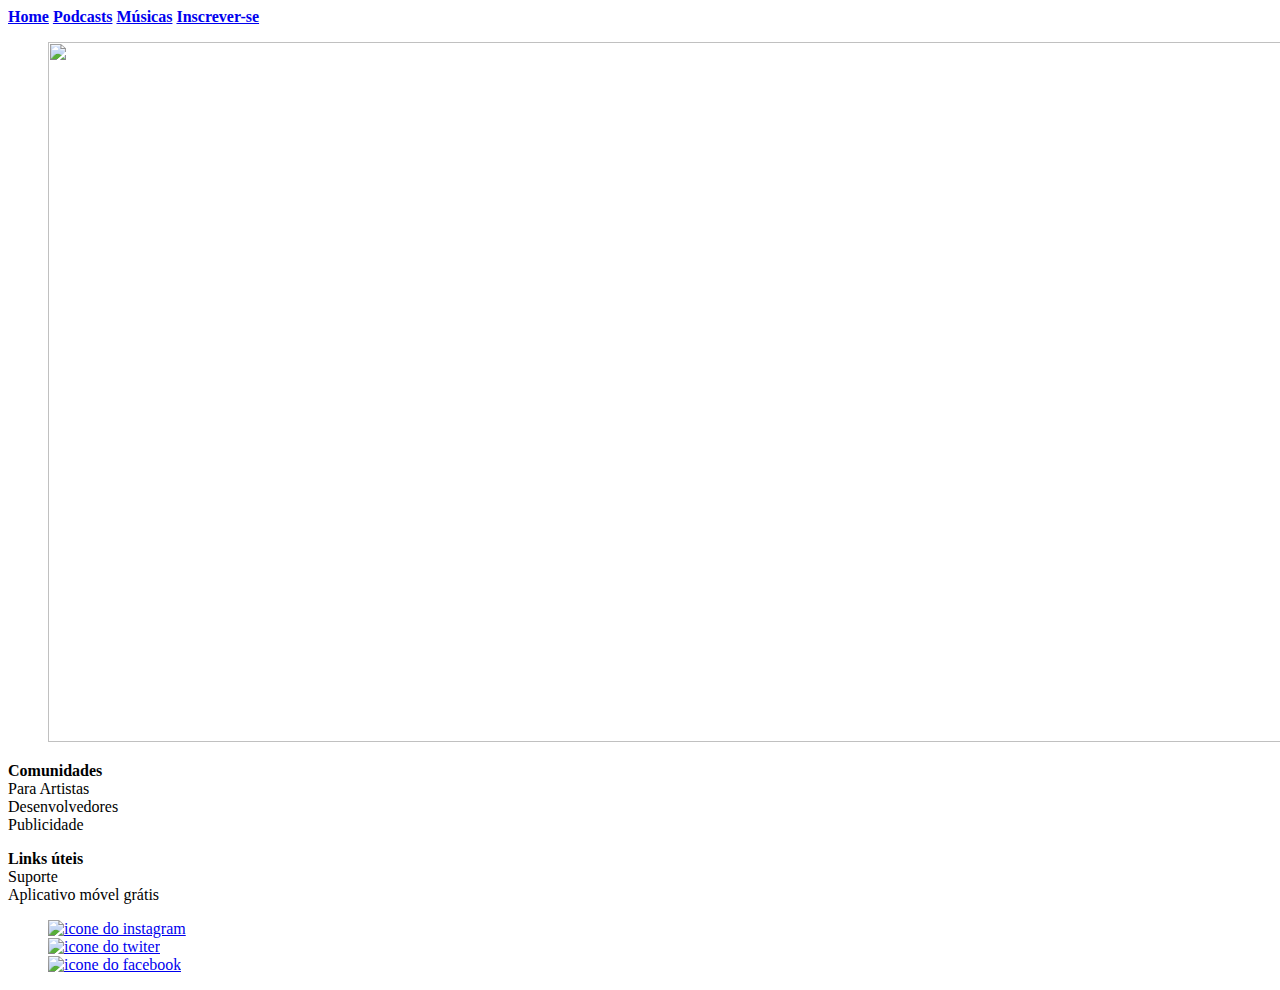
==== index.html @ 5d3cd579 "adicionei footer, ajustei imagem da home e corrigi link do footer" ====
<!DOCTYPE html>
<html lang="pt-br">
<head>
    <meta charset="UTF-8">
    <meta name="viewport" content="width=device-width, initial-scale=1.0">
    <link rel="shortcut icon" href="./icons/favicon.ico" type="image/x=icon"/>
    <title>Spotify</title>
    <link rel="stylesheet" type="text/css" href="./css/style.css"/>
</head>
<body>
    <header>
        <div class="topnav">
            <a class="active" href="./index.html"><strong>Home</strong></a>
            <a href="./index.html"><strong>Podcasts</strong></a>
            <a href="./index.html"><strong>Músicas</strong></a>
            <a href="./pages/contacts.html"><strong>Inscrever-se</strong></a>
        </div>   
    </header>
    <figure class="imageback">
        <img src="./images/home_background.png" height="700"  width ="1350";> 
        <!-- <img class="bg" src="./images/home_image.png" alt=""> -->
    </figure>

    

    <footer class="bottomnav">
        <div class="coluna1">
            <dl>
                <dt class="comunidades"><strong>Comunidades</strong></dt>
                <dt>Para Artistas</dt>
                <dt>Desenvolvedores</dt>
                <dt>Publicidade</dt>
            </dl>    
        </div>
        <div class="coluna2">
            <dl>
                <dt class="links_uteis"><strong>Links úteis</strong></dt>
                <dt>Suporte</dt>
                <dt>Aplicativo móvel grátis</dt>
            </dl>
        </div>
        <div class="redes_sociais">
            <dl>
                <dd><a href="https://www.instagram.com/spotify/" target="_blank"><img src="./icons/favicon 2.ico" alt="icone do instagram"></a></dd>
                <dd><a href="https://twitter.com/spotify" target="_blank"><img src="./icons/favicon 3.ico" alt="icone do twiter"></a></dd>
                <dd><a href="https://web.facebook.com/SpotifyBrasil/?brand_redir=6243987495" target="_blank"><img src="./icons/favicon 4.ico" alt="icone do facebook"></a></dd>
            </dl>           
        </div> 
    </footer>
</body>
</html>
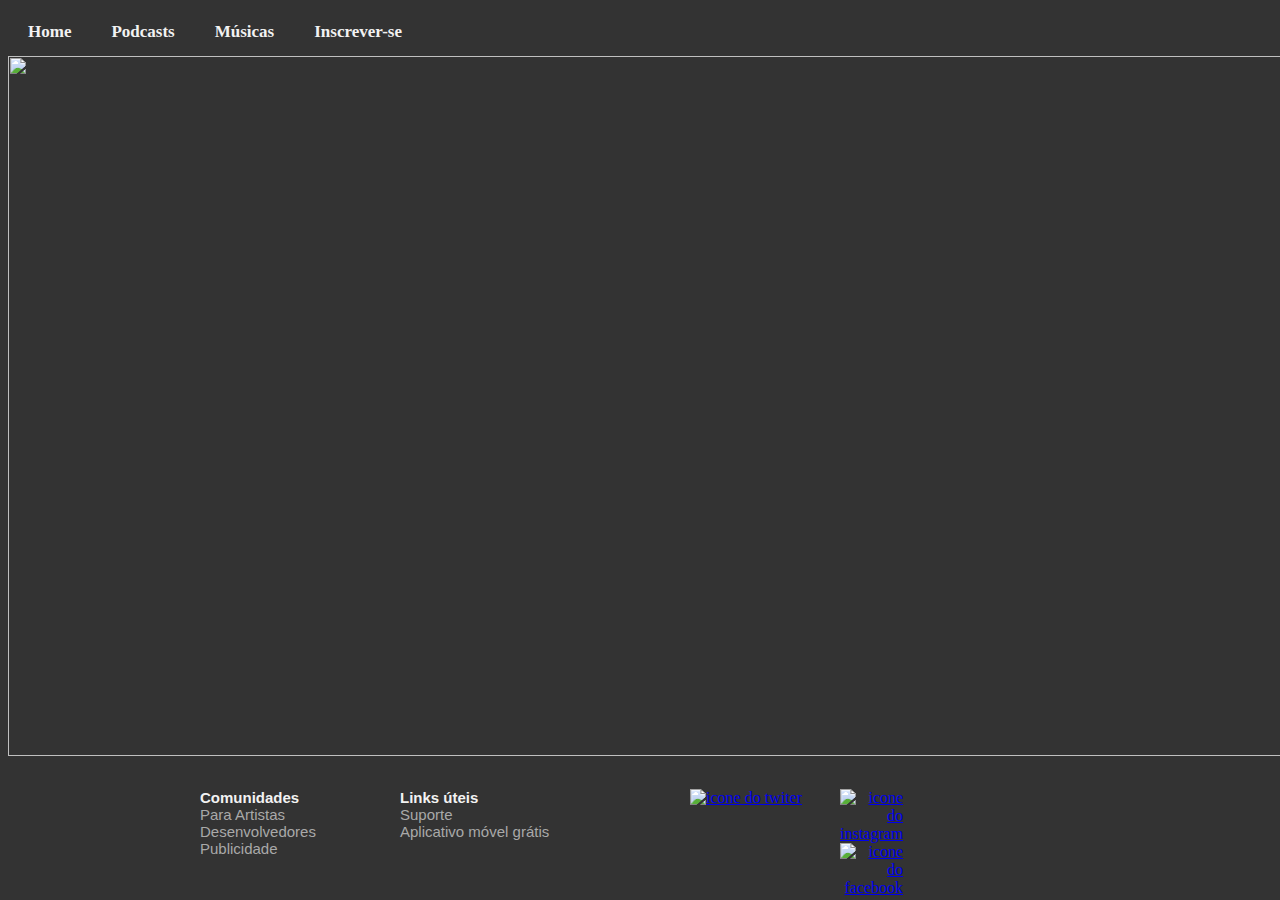
==== commit c1a756bd: "testing position" ====
--- a/index.html
+++ b/index.html
@@ -42,7 +42,7 @@
         <div class="redes_sociais">
             <dl>
                 <dd><a href="https://www.instagram.com/spotify/" target="_blank"><img src="./icons/favicon 2.ico" alt="icone do instagram"></a></dd>
-                <dd><a href="https://twitter.com/spotify" target="_blank"><img src="./icons/favicon 3.ico" alt="icone do twiter"></a></dd>
+                <dd class="twiter"><a href="https://twitter.com/spotify" target="_blank"><img src="./icons/favicon 3.ico" alt="icone do twiter"></a></dd>
                 <dd><a href="https://web.facebook.com/SpotifyBrasil/?brand_redir=6243987495" target="_blank"><img src="./icons/favicon 4.ico" alt="icone do facebook"></a></dd>
             </dl>           
         </div> 
--- a/css/style.css
+++ b/css/style.css
@@ -0,0 +1,132 @@
+body{
+  background-color: #333;
+}
+
+.topnav {
+    background-color: #333;
+    overflow: hidden;
+  }
+  
+  .topnav a {
+    float: left;
+    color: #f2f2f2;
+    text-align: center;
+    padding: 14px 20px;
+    text-decoration: none;
+    font-size: 17px;
+  }
+  
+  .topnav a:hover {
+    border-radius: 0px;
+    color: #68b631;
+  }
+
+.bottomnav {
+    background-color: #333;
+    overflow: hidden;
+}
+
+.bottomnav a:hover {
+    border-radius: 0px;
+    color: #68b631;
+  }
+
+  .imageback{
+    align-items: center;
+    margin: 0px;
+    border-radius: 10px;
+  }
+
+  .forms{
+    font-style:normal;
+    font-family:Verdana, Geneva, Tahoma, sans-serif;
+    text-align: center;
+  }
+
+  .coluna1{
+    font-family: Arial, Helvetica, sans-serif;
+    color:darkgray;
+    font-size:15px;
+    text-align:left;
+    padding:0px 500px;
+    position: absolute;
+    top: 789px;
+    left: -300px;
+  }
+
+  /* .coluna1 dl{
+    font-family: Arial, Helvetica, sans-serif;
+    color:darkgray;
+    font-size:15px;
+    text-align:left;
+    padding:30px 500px;
+    position: absolute;
+    top: 1;
+    left: -300px;
+  } */
+
+  .coluna2{
+    font-family: Arial, Helvetica, sans-serif;
+    color:darkgray;
+    font-size:15px;
+    text-align:left;
+    padding:0px 500px;
+    position: absolute;
+    top: 789px;
+    left: -100px;
+  }
+
+  .comunidades{
+    font-family: Arial, Helvetica, sans-serif;
+    color: #f2f2f2;
+    font-size:15px;
+  }
+
+  .links_uteis{
+    font-family: Arial, Helvetica, sans-serif;
+    color: #f2f2f2;
+    font-size:15px;
+  }
+
+  .coluna1 dt:hover{
+    color: #68b631;
+  }
+
+  .coluna2 dt:hover{
+    color: #68b631;
+  }
+
+  .redes_sociais{
+    text-align: right;
+    padding:0px 500px;
+    position: absolute;
+    top: 789px;
+    left: 300px;
+  }
+
+  .redes_sociais dd:hover {
+    color: #68b631;
+  }
+
+  dl {
+      list-style: none;
+      margin: 0;
+      padding: 0;
+  }
+
+.twiter {
+    /* display: flex;
+    align-items: center;
+    margin-bottom: 10px; */
+    position: absolute;
+    top: 0;
+    left: 350px;
+  }
+/* html { 
+    background: url(../images/home_image.png) no-repeat center center fixed; 
+    -webkit-background-size: cover;
+    -moz-background-size: cover;
+    -o-background-size: cover;
+    background-size: cover;
+  } */
+
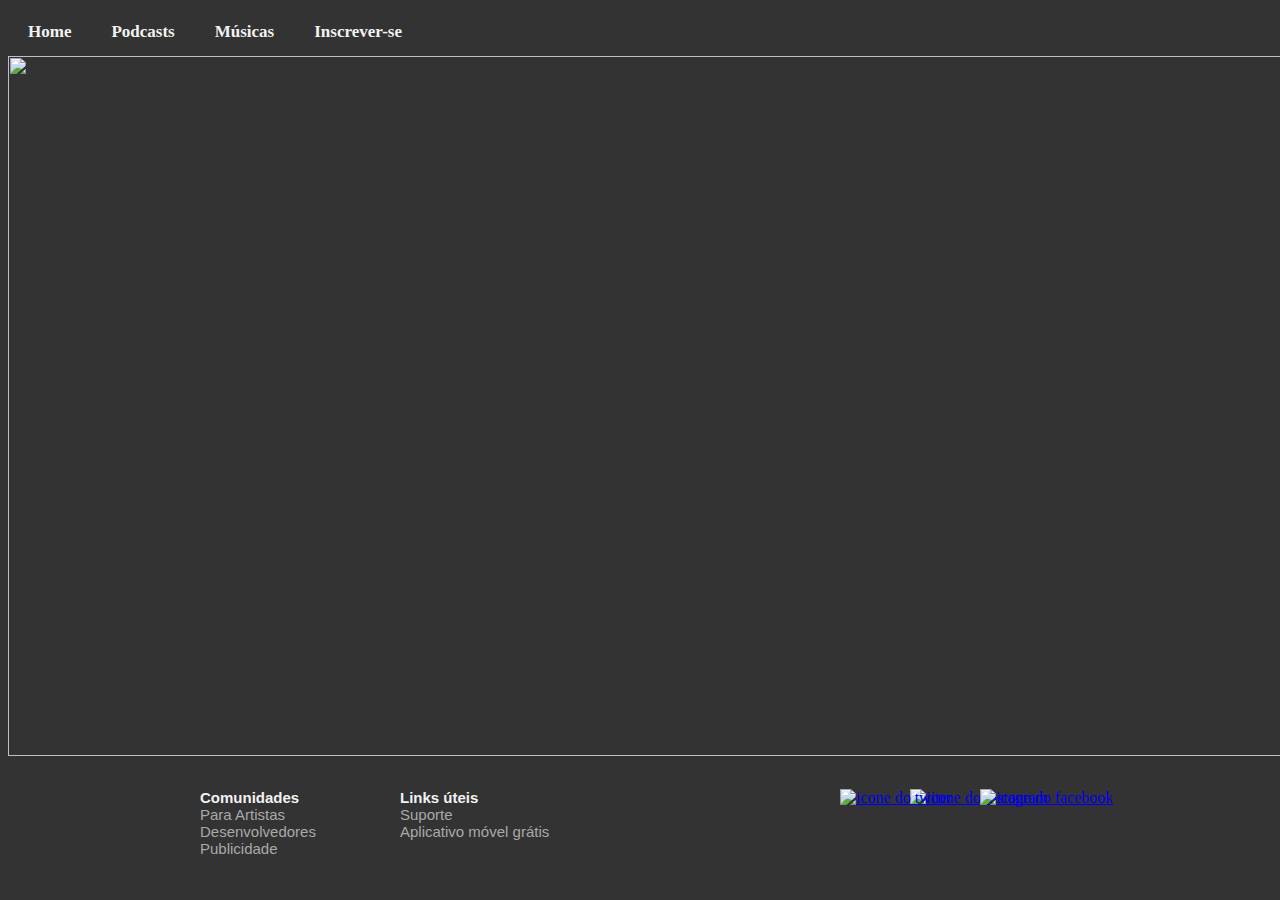
==== commit 313cf378: "Merge pull request #2 from Marcella-rp/main" ====
--- a/index.html
+++ b/index.html
@@ -41,9 +41,9 @@
         </div>
         <div class="redes_sociais">
             <dl>
-                <dd><a href="https://www.instagram.com/spotify/" target="_blank"><img src="./icons/favicon 2.ico" alt="icone do instagram"></a></dd>
+                <dd class="instagram"><a href="https://www.instagram.com/spotify/" target="_blank"><img src="./icons/favicon 2.ico" alt="icone do instagram"></a></dd>
                 <dd class="twiter"><a href="https://twitter.com/spotify" target="_blank"><img src="./icons/favicon 3.ico" alt="icone do twiter"></a></dd>
-                <dd><a href="https://web.facebook.com/SpotifyBrasil/?brand_redir=6243987495" target="_blank"><img src="./icons/favicon 4.ico" alt="icone do facebook"></a></dd>
+                <dd class="facebook"><a href="https://web.facebook.com/SpotifyBrasil/?brand_redir=6243987495" target="_blank"><img src="./icons/favicon 4.ico" alt="icone do facebook"></a></dd>
             </dl>           
         </div> 
     </footer>
--- a/css/style.css
+++ b/css/style.css
@@ -101,7 +101,7 @@
     padding:0px 500px;
     position: absolute;
     top: 789px;
-    left: 300px;
+    left: 500px;
   }
 
   .redes_sociais dd:hover {
@@ -114,14 +114,27 @@
       padding: 0;
   }
 
+.instagram{
+  position: absolute;
+  top: 0;
+  left: 370px;
+}
+
 .twiter {
     /* display: flex;
     align-items: center;
     margin-bottom: 10px; */
     position: absolute;
     top: 0;
-    left: 350px;
+    left: 300px;
   }
+
+  .facebook{
+    position: absolute;
+    top: 0;
+    left: 440px;
+  }
+
 /* html { 
     background: url(../images/home_image.png) no-repeat center center fixed; 
     -webkit-background-size: cover;
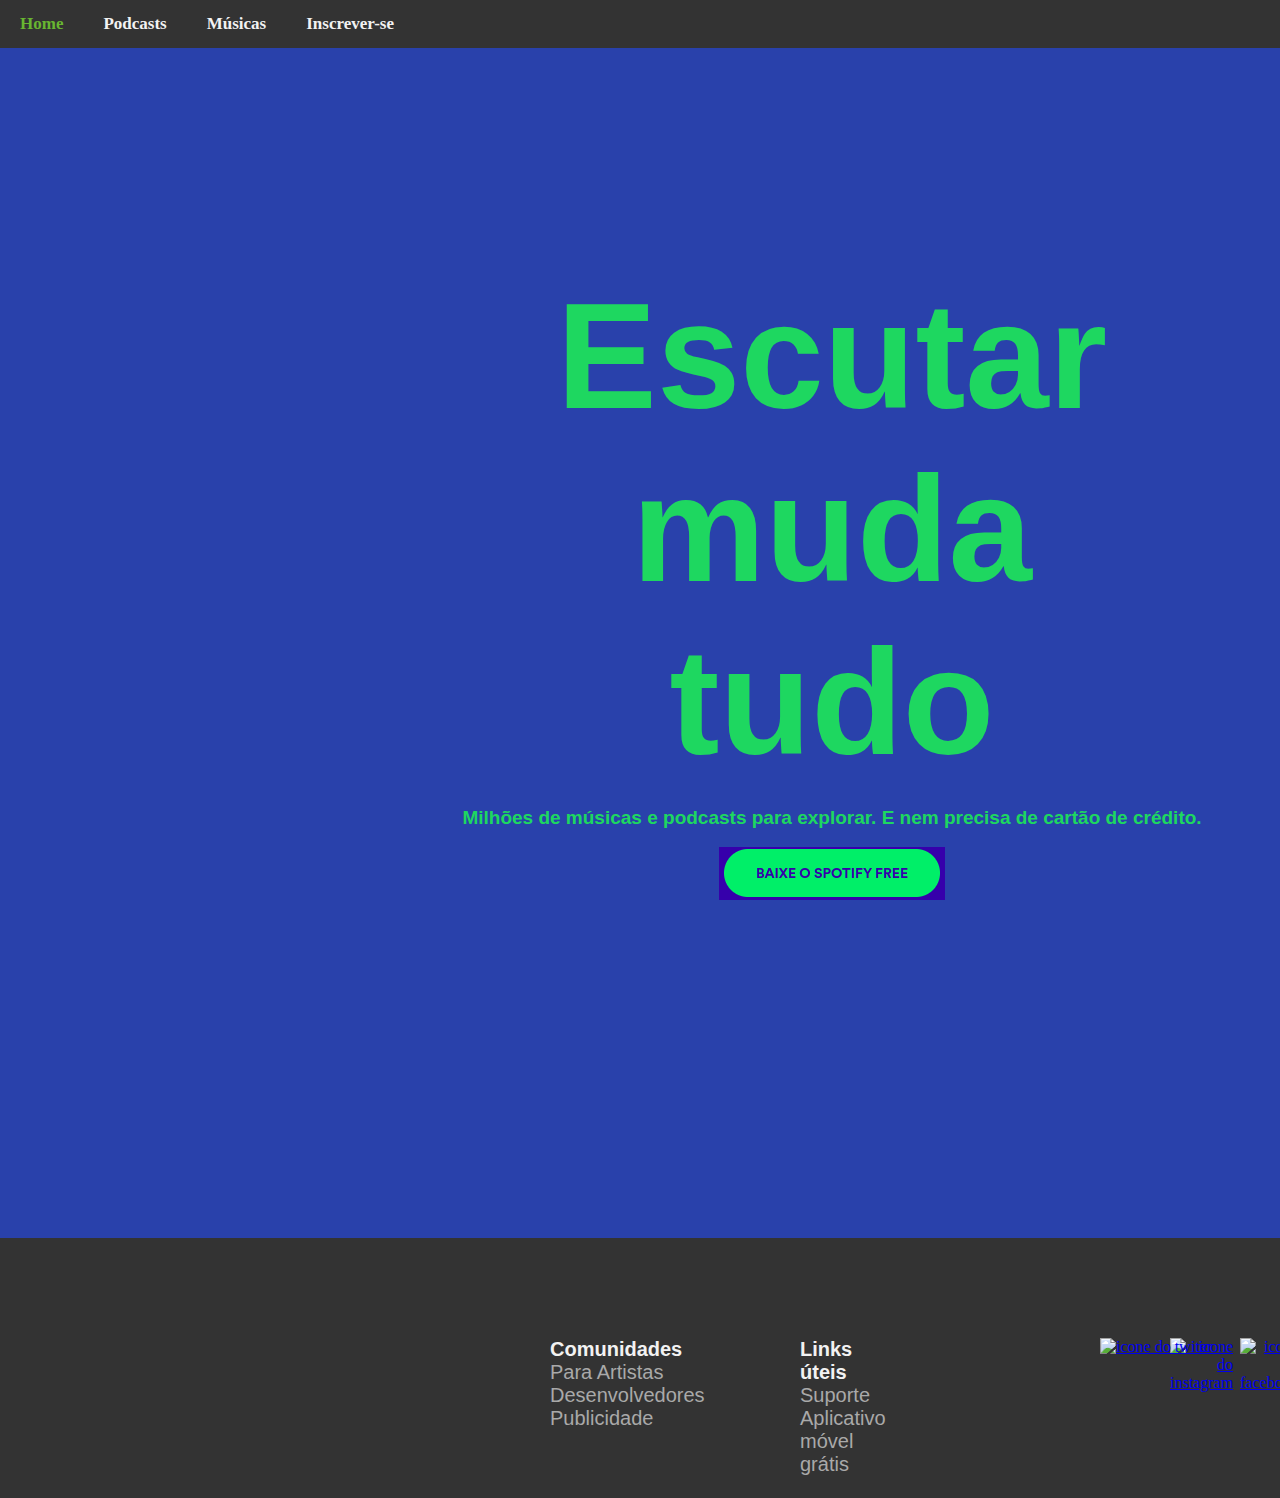
==== commit e09b4421: "arrumamos a tela home" ====
--- a/index.html
+++ b/index.html
@@ -16,13 +16,18 @@
             <a href="./pages/contacts.html"><strong>Inscrever-se</strong></a>
         </div>   
     </header>
+    <main>
     <figure class="imageback">
-        <img src="./images/home_background.png" height="700"  width ="1350";> 
-        <!-- <img class="bg" src="./images/home_image.png" alt=""> -->
+        <!-- <img src="./images/home_background.png" height="700"  width ="1350";> -->
+        <!-- <img src="./images/home_image2.png" height="1080"  width ="1920" alt="background image"> -->
+
     </figure>
-
-    
-
+    <div class="maintext">
+        <h1>Escutar muda<br>tudo</h1><br>
+        <h4>Milhões de músicas e podcasts para explorar. E nem precisa de cartão de crédito.</h4><br>
+        <a href="./pages/contacts.html"><img src="./images/button.png" alt="botão insvreva-se"></a>
+    </div>
+</main>
     <footer class="bottomnav">
         <div class="coluna1">
             <dl>
--- a/css/style.css
+++ b/css/style.css
@@ -1,10 +1,32 @@
+* {
+  box-sizing: border-box;
+  margin: 0;
+  padding: 0;
+}
+
 body{
   background-color: #333;
+}
+
+main{
+  height: calc(150vh - 160px);
+  background-color: rgb(41, 65, 171);
+  background-image: url(https://www-growth.scdn.co/static/home/bursts-tablet.svg);
+  background-size: 153%;
+    background-position: right 46% center;
+    -webkit-box-pack: center;
+    justify-content: center;
+}
+
+footer{
+  padding: 80px;
+  display: flex;
 }
 
 .topnav {
     background-color: #333;
     overflow: hidden;
+    align-self: flex-start;
   }
   
   .topnav a {
@@ -24,12 +46,11 @@
 .bottomnav {
     background-color: #333;
     overflow: hidden;
+    margin-top: 1.25rem;
+    margin-bottom: 5rem;
+    align-self: flex-end;
+    display: flex;
 }
-
-.bottomnav a:hover {
-    border-radius: 0px;
-    color: #68b631;
-  }
 
   .imageback{
     align-items: center;
@@ -46,66 +67,49 @@
   .coluna1{
     font-family: Arial, Helvetica, sans-serif;
     color:darkgray;
-    font-size:15px;
+    font-size:20px;
     text-align:left;
     padding:0px 500px;
     position: absolute;
-    top: 789px;
-    left: -300px;
+    left: 50px;
   }
-
-  /* .coluna1 dl{
-    font-family: Arial, Helvetica, sans-serif;
-    color:darkgray;
-    font-size:15px;
-    text-align:left;
-    padding:30px 500px;
-    position: absolute;
-    top: 1;
-    left: -300px;
-  } */
 
   .coluna2{
     font-family: Arial, Helvetica, sans-serif;
     color:darkgray;
-    font-size:15px;
+    font-size:20px;
     text-align:left;
     padding:0px 500px;
     position: absolute;
-    top: 789px;
-    left: -100px;
+    left: 300px;
   }
 
   .comunidades{
     font-family: Arial, Helvetica, sans-serif;
     color: #f2f2f2;
-    font-size:15px;
+    font-size:20px;
   }
 
   .links_uteis{
     font-family: Arial, Helvetica, sans-serif;
     color: #f2f2f2;
-    font-size:15px;
-  }
-
-  .coluna1 dt:hover{
-    color: #68b631;
-  }
-
-  .coluna2 dt:hover{
-    color: #68b631;
+    font-size:20px;
   }
 
   .redes_sociais{
     text-align: right;
     padding:0px 500px;
     position: absolute;
-    top: 789px;
-    left: 500px;
+    left: 800px;
   }
 
   .redes_sociais dd:hover {
-    color: #68b631;
+    /* background-color: #68b631; */
+    border-radius: 100%;
+    width: 37px;
+    height: 37px;
+    position: absolute;
+    transform: scale(1.15);
   }
 
   dl {
@@ -118,12 +122,12 @@
   position: absolute;
   top: 0;
   left: 370px;
+  width: 40px;
+  height: 40px;
+  border-radius: 50%;
 }
 
 .twiter {
-    /* display: flex;
-    align-items: center;
-    margin-bottom: 10px; */
     position: absolute;
     top: 0;
     left: 300px;
@@ -133,13 +137,52 @@
     position: absolute;
     top: 0;
     left: 440px;
+    width: 40px;
+    height: 40px;
   }
 
-/* html { 
-    background: url(../images/home_image.png) no-repeat center center fixed; 
-    -webkit-background-size: cover;
-    -moz-background-size: cover;
-    -o-background-size: cover;
-    background-size: cover;
-  } */
+  .maintext{
+    display: flex;
+    position: absolute;
+    flex-direction: column;
+    align-items: center;
+    top: 30%;
+    left: 30%;
+    color: #1ed760;;
+    font-family: Arial, Helvetica, sans-serif;
+  }
 
+  .maintext h1{
+    font-size: 150px;
+    text-align: center;
+  }
+
+  .maintext h4{
+    font-size: 19px;
+    text-align: center;
+  }
+
+  .maintext a:hover {
+    transform: scale(1.10);
+  }
+
+
+  @media screen and (min-width:360px) and (max-width:800px)    
+{
+    header div{
+        width:70vw;
+    }
+
+    main img{
+        width: 100%;
+        margin-bottom:3vh;
+    }
+
+    maintext {
+        text-align: center;
+    }
+
+    footer {
+      width:70vw;
+    }
+}
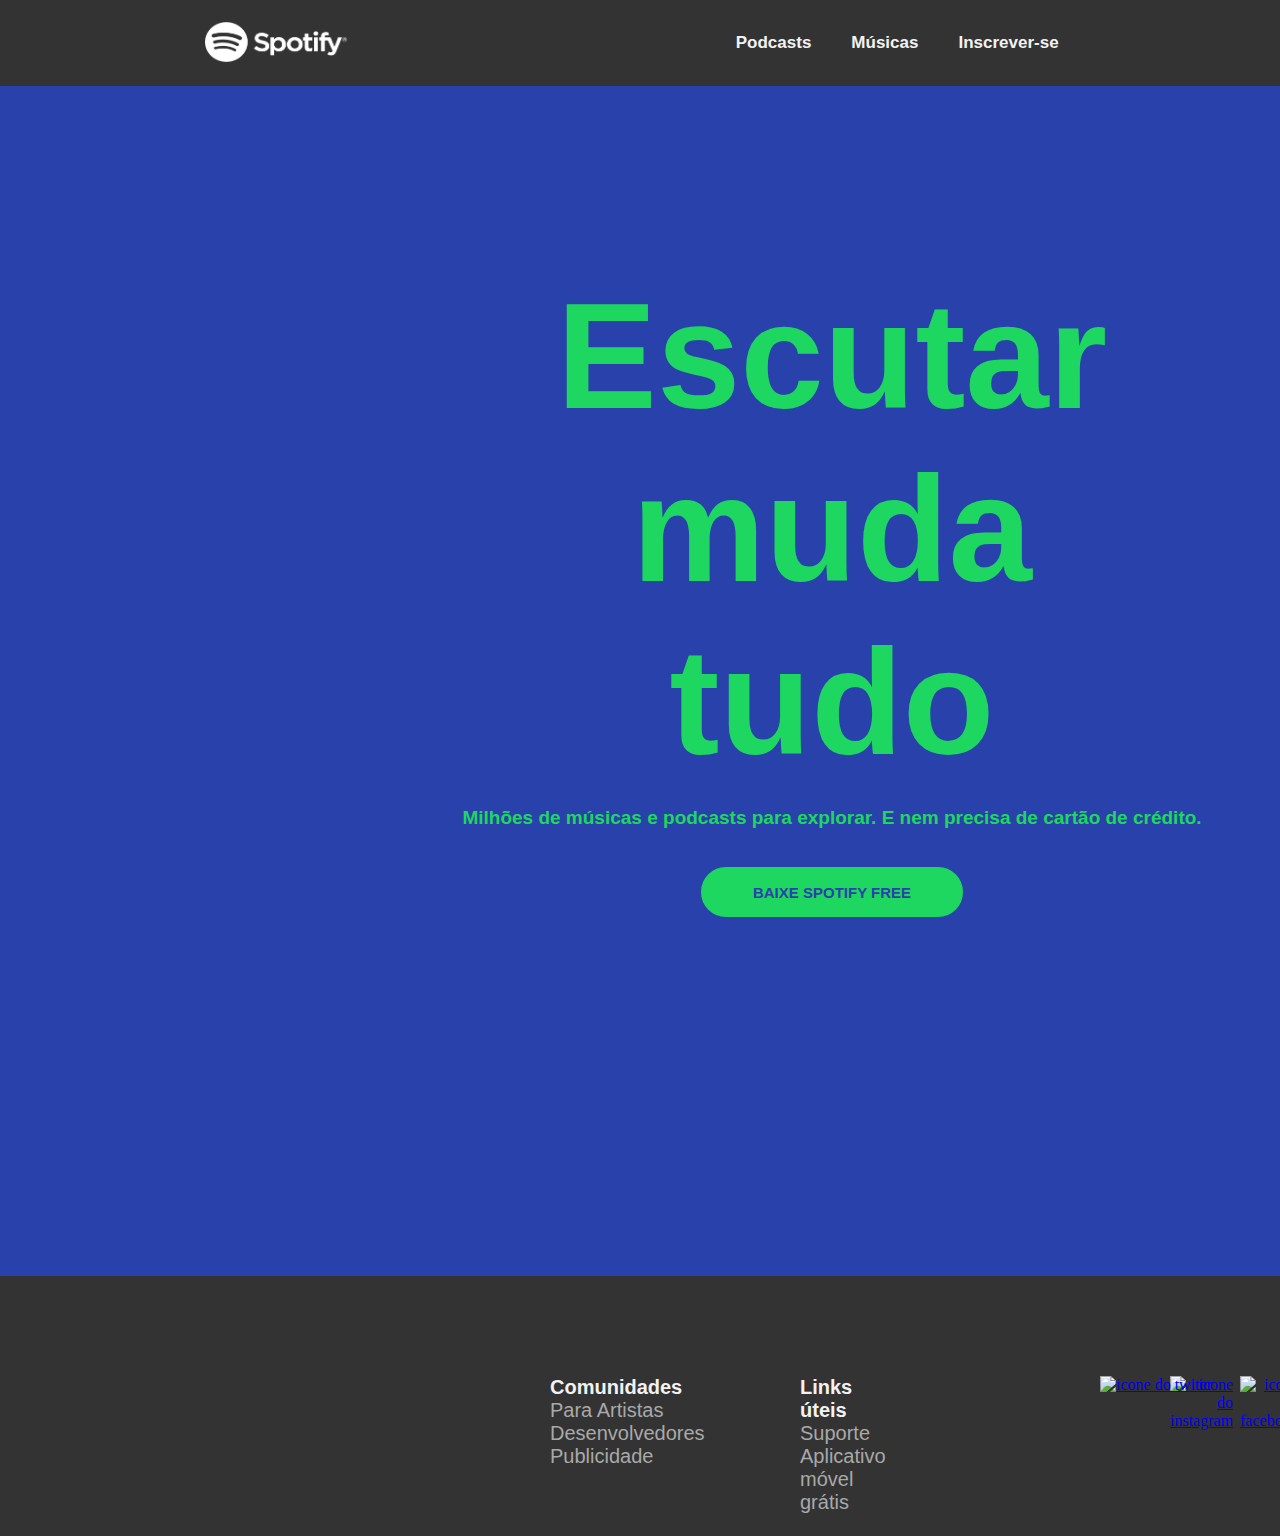
==== commit 9433377d: "arrumamos header da home, e buttom" ====
--- a/index.html
+++ b/index.html
@@ -9,8 +9,10 @@
 </head>
 <body>
     <header>
+        <div>
+            <a class="iconspotify"  href="../index.html" ><img class="imgspotify" src="./images/Spotify_Logo_CMYK_White.png" alt="icone do spotify"></a>
+        </div>
         <div class="topnav">
-            <a class="active" href="./index.html"><strong>Home</strong></a>
             <a href="./index.html"><strong>Podcasts</strong></a>
             <a href="./index.html"><strong>Músicas</strong></a>
             <a href="./pages/contacts.html"><strong>Inscrever-se</strong></a>
@@ -25,7 +27,8 @@
     <div class="maintext">
         <h1>Escutar muda<br>tudo</h1><br>
         <h4>Milhões de músicas e podcasts para explorar. E nem precisa de cartão de crédito.</h4><br>
-        <a href="./pages/contacts.html"><img src="./images/button.png" alt="botão insvreva-se"></a>
+        <a href="./pages/contacts.html" target="_blank"> <button class="button">BAIXE SPOTIFY FREE</button></a>
+        
     </div>
 </main>
     <footer class="bottomnav">
--- a/css/style.css
+++ b/css/style.css
@@ -6,6 +6,13 @@
 
 body{
   background-color: #333;
+}
+
+header{
+  display:flex;
+  flex-direction: row;
+  margin: 1.5%;
+  justify-content:space-around;
 }
 
 main{
@@ -24,13 +31,14 @@
 }
 
 .topnav {
+    display: flex;
     background-color: #333;
     overflow: hidden;
-    align-self: flex-start;
+    font-family: Arial, Helvetica, sans-serif;
   }
   
   .topnav a {
-    float: left;
+    float:right;
     color: #f2f2f2;
     text-align: center;
     padding: 14px 20px;
@@ -58,11 +66,7 @@
     border-radius: 10px;
   }
 
-  .forms{
-    font-style:normal;
-    font-family:Verdana, Geneva, Tahoma, sans-serif;
-    text-align: center;
-  }
+  
 
   .coluna1{
     font-family: Arial, Helvetica, sans-serif;
@@ -148,7 +152,7 @@
     align-items: center;
     top: 30%;
     left: 30%;
-    color: #1ed760;;
+    color: #1ed760;
     font-family: Arial, Helvetica, sans-serif;
   }
 
@@ -165,6 +169,42 @@
   .maintext a:hover {
     transform: scale(1.10);
   }
+
+.iconspotify{
+    display:flex; 
+}
+
+.imgspotify{
+    width: 150px;
+    height: 40px;
+    margin: 2%;
+}
+
+.iconspotify:hover{
+    transform: scale(1.10);
+}
+
+.button{
+  min-width: 130px;
+  height: 50px;
+  color: rgb(41, 65, 171);
+  font-size: 15px;
+  padding: 5px 50px;
+  font-weight: bold;
+  cursor: pointer;
+  transition: all 0.3s ease;
+  position: relative;
+  display: inline-block;
+  outline: none;
+  border-radius: 30px;
+  border: 2px solid  #1ed760;;
+  background:  #1ed760;
+  margin: 20px;
+}
+
+.button:hover{
+    transform: scale(1.10);
+}
 
 
   @media screen and (min-width:360px) and (max-width:800px)    
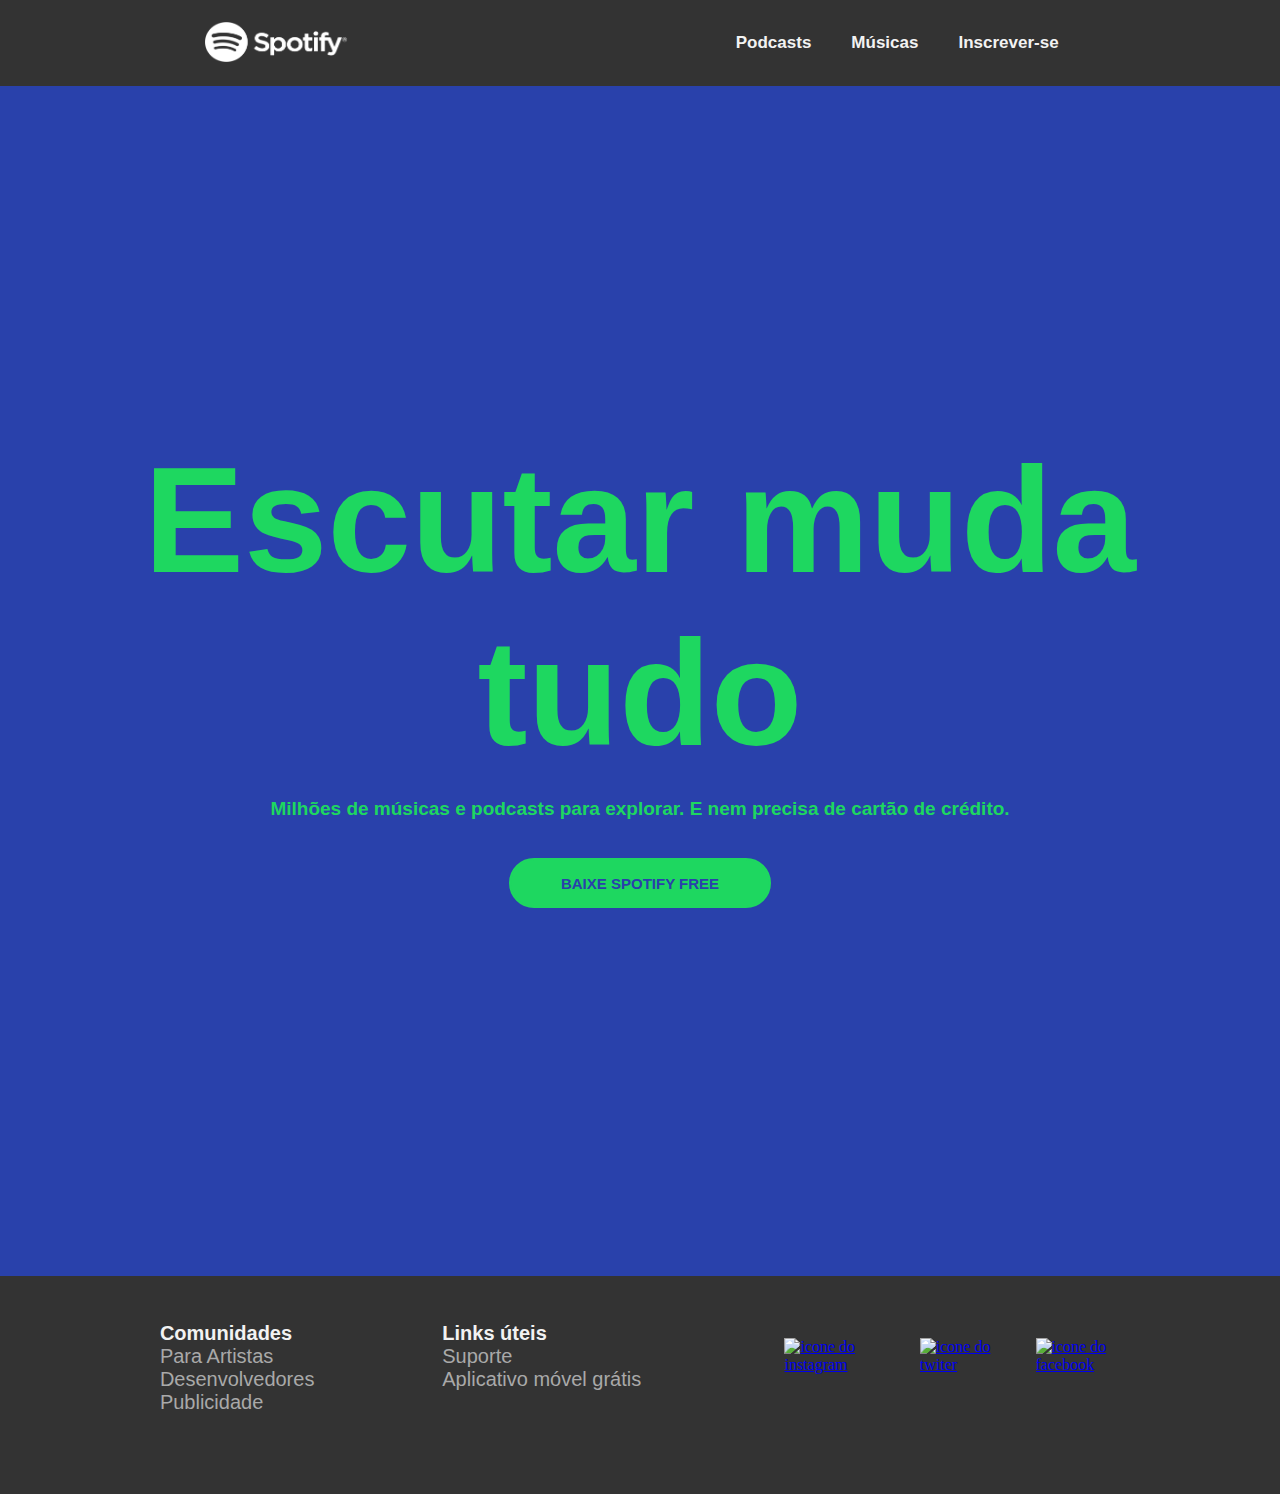
==== commit 37bfc0ed: "limpamos codigos antigos e inuteis" ====
--- a/index.html
+++ b/index.html
@@ -19,40 +19,34 @@
         </div>   
     </header>
     <main>
-    <figure class="imageback">
-        <!-- <img src="./images/home_background.png" height="700"  width ="1350";> -->
-        <!-- <img src="./images/home_image2.png" height="1080"  width ="1920" alt="background image"> -->
-
-    </figure>
     <div class="maintext">
         <h1>Escutar muda<br>tudo</h1><br>
         <h4>Milhões de músicas e podcasts para explorar. E nem precisa de cartão de crédito.</h4><br>
         <a href="./pages/contacts.html" target="_blank"> <button class="button">BAIXE SPOTIFY FREE</button></a>
-        
     </div>
 </main>
     <footer class="bottomnav">
         <div class="coluna1">
             <dl>
                 <dt class="comunidades"><strong>Comunidades</strong></dt>
-                <dt>Para Artistas</dt>
-                <dt>Desenvolvedores</dt>
-                <dt>Publicidade</dt>
+                <dd>Para Artistas</dd>
+                <dd>Desenvolvedores</dd>
+                <dd>Publicidade</dd>
             </dl>    
         </div>
         <div class="coluna2">
             <dl>
                 <dt class="links_uteis"><strong>Links úteis</strong></dt>
-                <dt>Suporte</dt>
-                <dt>Aplicativo móvel grátis</dt>
+                <dd>Suporte</dd>
+                <dd>Aplicativo móvel grátis</dd>
             </dl>
         </div>
         <div class="redes_sociais">
-            <dl>
-                <dd class="instagram"><a href="https://www.instagram.com/spotify/" target="_blank"><img src="./icons/favicon 2.ico" alt="icone do instagram"></a></dd>
-                <dd class="twiter"><a href="https://twitter.com/spotify" target="_blank"><img src="./icons/favicon 3.ico" alt="icone do twiter"></a></dd>
-                <dd class="facebook"><a href="https://web.facebook.com/SpotifyBrasil/?brand_redir=6243987495" target="_blank"><img src="./icons/favicon 4.ico" alt="icone do facebook"></a></dd>
-            </dl>           
+            <ul>
+                <li class="instagram"><a href="https://www.instagram.com/spotify/" target="_blank"><img src="./icons/favicon 2.ico" alt="icone do instagram"></a></li>
+                <li class="twiter"><a href="https://twitter.com/spotify" target="_blank"><img src="./icons/favicon 3.ico" alt="icone do twiter"></a></li>
+                <li class="facebook"><a href="https://web.facebook.com/SpotifyBrasil/?brand_redir=6243987495" target="_blank"><img src="./icons/favicon 4.ico" alt="icone do facebook"></a></li>
+            </ul>           
         </div> 
     </footer>
 </body>
--- a/css/style.css
+++ b/css/style.css
@@ -2,6 +2,11 @@
   box-sizing: border-box;
   margin: 0;
   padding: 0;
+}
+
+body, html{
+    margin:0;
+    padding:0;
 }
 
 body{
@@ -16,19 +21,17 @@
 }
 
 main{
+  display: flex;
   height: calc(150vh - 160px);
   background-color: rgb(41, 65, 171);
   background-image: url(https://www-growth.scdn.co/static/home/bursts-tablet.svg);
   background-size: 153%;
-    background-position: right 46% center;
-    -webkit-box-pack: center;
-    justify-content: center;
-}
-
-footer{
-  padding: 80px;
-  display: flex;
-}
+  background-position: right 46% center;
+  -webkit-box-pack: center;
+  justify-content: center;
+  align-content: center;
+}
+
 
 .topnav {
     display: flex;
@@ -54,104 +57,76 @@
 .bottomnav {
     background-color: #333;
     overflow: hidden;
-    margin-top: 1.25rem;
+    margin-top: 1.28rem;
     margin-bottom: 5rem;
+    margin-left: 2rem;
+    padding-top: 2%;
     align-self: flex-end;
-    display: flex;
-}
-
-  .imageback{
+    justify-content: space-evenly;
+    flex-direction: row;
+    display: flex;
+}
+
+  .coluna1{
+    display:flex;
+    font-family: Arial, Helvetica, sans-serif;
+    color:darkgray;
+    font-size:20px;
+  }
+
+  .coluna2{
+    display: flex;
+    font-family: Arial, Helvetica, sans-serif;
+    color:darkgray;
+    font-size:20px;
+  }
+
+  .comunidades{
+    font-family: Arial, Helvetica, sans-serif;
+    color: #f2f2f2;
+    font-size:20px;
+  }
+
+  .links_uteis{
+    font-family: Arial, Helvetica, sans-serif;
+    color: #f2f2f2;
+    font-size:20px;
+  }
+
+  .redes_sociais li:hover {
+    transform: scale(1.15);
+  }
+
+  .redes_sociais ul{
+    display: flex;
+    flex-direction: row;
+  }
+  
+  dl {
+    list-style: none;
+  }
+
+.instagram{
+  display: flex;
+  margin: 4%;
+}
+
+.twiter {
+    display: flex;
+    margin: 4%;
+}
+
+.facebook{
+    display: flex;
+    margin: 4%;
+}
+
+  .maintext{
+    display: flex;
+    flex-direction: column;
+    align-self: center;
     align-items: center;
-    margin: 0px;
-    border-radius: 10px;
-  }
-
-  
-
-  .coluna1{
-    font-family: Arial, Helvetica, sans-serif;
-    color:darkgray;
-    font-size:20px;
-    text-align:left;
-    padding:0px 500px;
-    position: absolute;
-    left: 50px;
-  }
-
-  .coluna2{
-    font-family: Arial, Helvetica, sans-serif;
-    color:darkgray;
-    font-size:20px;
-    text-align:left;
-    padding:0px 500px;
-    position: absolute;
-    left: 300px;
-  }
-
-  .comunidades{
-    font-family: Arial, Helvetica, sans-serif;
-    color: #f2f2f2;
-    font-size:20px;
-  }
-
-  .links_uteis{
-    font-family: Arial, Helvetica, sans-serif;
-    color: #f2f2f2;
-    font-size:20px;
-  }
-
-  .redes_sociais{
-    text-align: right;
-    padding:0px 500px;
-    position: absolute;
-    left: 800px;
-  }
-
-  .redes_sociais dd:hover {
-    /* background-color: #68b631; */
-    border-radius: 100%;
-    width: 37px;
-    height: 37px;
-    position: absolute;
-    transform: scale(1.15);
-  }
-
-  dl {
-      list-style: none;
-      margin: 0;
-      padding: 0;
-  }
-
-.instagram{
-  position: absolute;
-  top: 0;
-  left: 370px;
-  width: 40px;
-  height: 40px;
-  border-radius: 50%;
-}
-
-.twiter {
-    position: absolute;
-    top: 0;
-    left: 300px;
-  }
-
-  .facebook{
-    position: absolute;
-    top: 0;
-    left: 440px;
-    width: 40px;
-    height: 40px;
-  }
-
-  .maintext{
-    display: flex;
-    position: absolute;
-    flex-direction: column;
-    align-items: center;
-    top: 30%;
-    left: 30%;
+    justify-content: center;
     color: #1ed760;
     font-family: Arial, Helvetica, sans-serif;
   }
